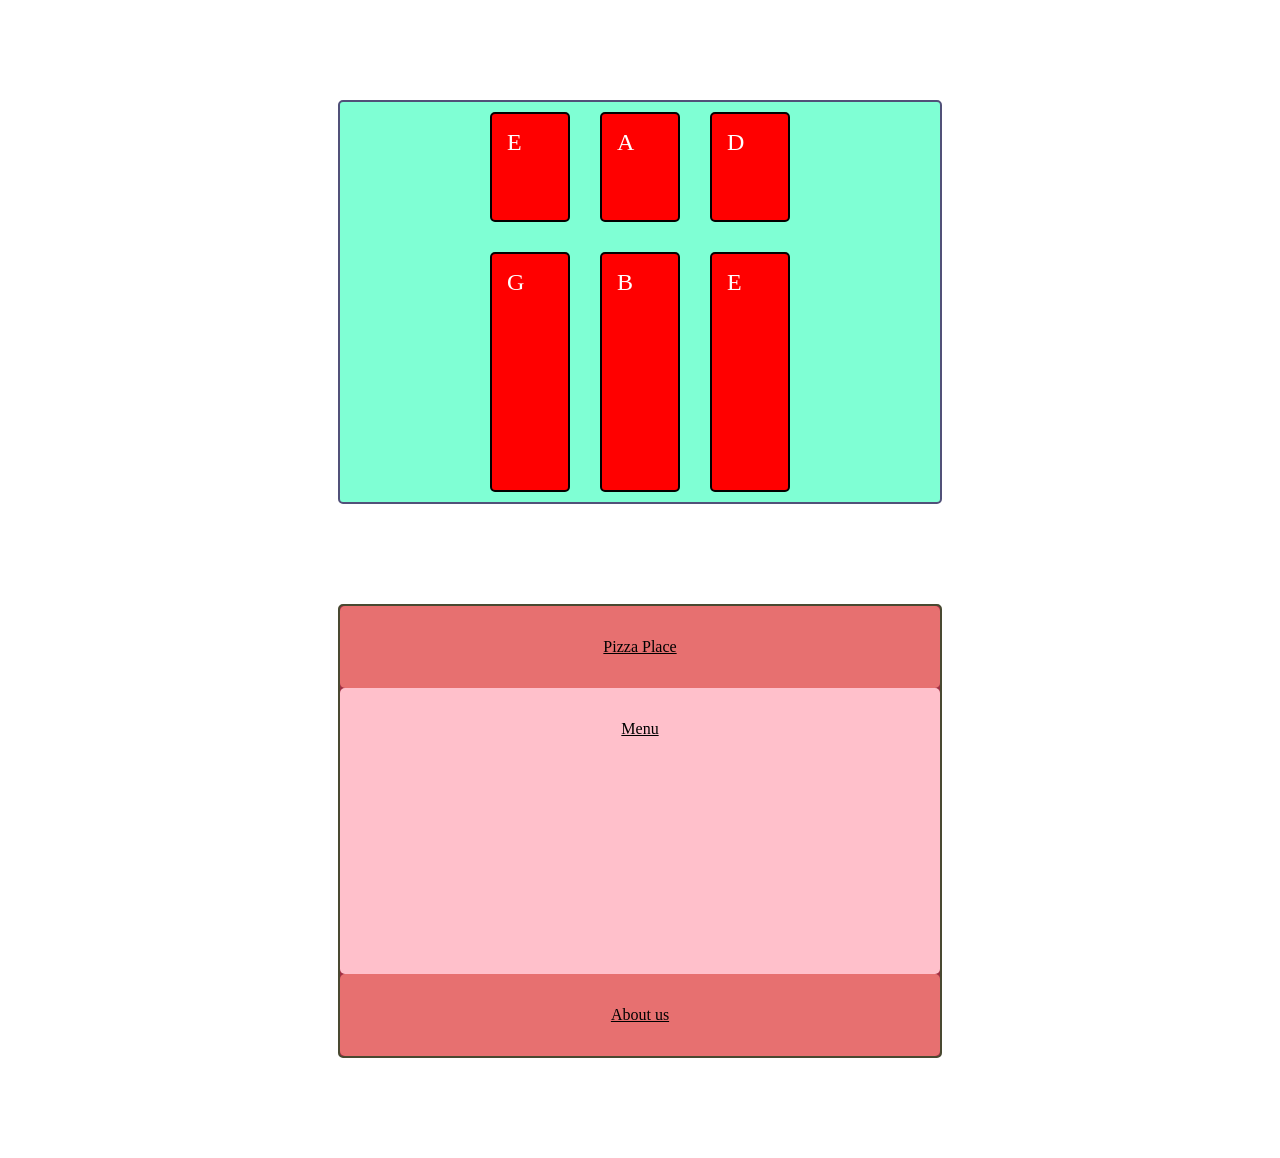
==== css-grid/index.html @ 7c29a6b6 "Rename and reorganize files" ====
<!DOCTYPE html>
<html lang="en">
<head>
    <meta charset="UTF-8">
    <meta name="viewport" content="width=device-width, initial-scale=1.0">
    <title>Grids</title>

    <link rel="stylesheet" href="styles.css">
</head>
<body>
    <div class="grid-container">
        <div class="grid">E</div>
        <div class="grid">A</div>
        <div class="grid">D</div>
        <div class="grid">G</div>
        <div class="grid">B</div>
        <div class="grid">E</div>

    </div>

    <!--restaurant grid-->
    <div class="restaurant">
        <header>Pizza Place</header>
        <main>Menu</main>
        <footer>About us</footer>
    </div>
    
</body>
</html>
---- css-grid/styles.css ----
.grid-container{
    display: grid;
    height: 400px;
    max-width: 600px;
    grid-template-columns: repeat(3, 100px);
    grid-template-rows: 1fr 2fr;
    grid-gap: 10px;
    background-color: aquamarine;
    border: 2px solid rgb(81, 81, 121);
    border-radius: 5px;
    justify-content: center;
    margin: 100px auto;
}
.grid{
    background-color: red;
    color: #fff;
    margin: 10px;
    padding: 15px;
    border-radius: 5px;
    font-size: 150%;
    border:2px solid black;
}


.restaurant{
    display: grid;
    height: 400px;
    max-width: 600px;
    border: 2px solid rgb(73, 73, 49);
    height: 50vh;
    grid-template-rows: auto 1fr auto;
    background-color: rgb(160, 48, 67);
    border-radius: 5px;
    margin: 100px auto;
}
header{
    background-color: rgb(231, 112, 112);
    text-align: center;
    text-decoration: underline;
    padding: 2em;
    border-radius: 5px;
}
main{
    background-color: pink;
    border-radius: 5px;
    text-align: center;
    text-decoration: underline;
    padding: 2em;
}
footer{
    background-color: rgb(231, 112, 112);
    border-radius: 5px;
    text-align: center;
    text-decoration: underline;
    padding: 2em;
}
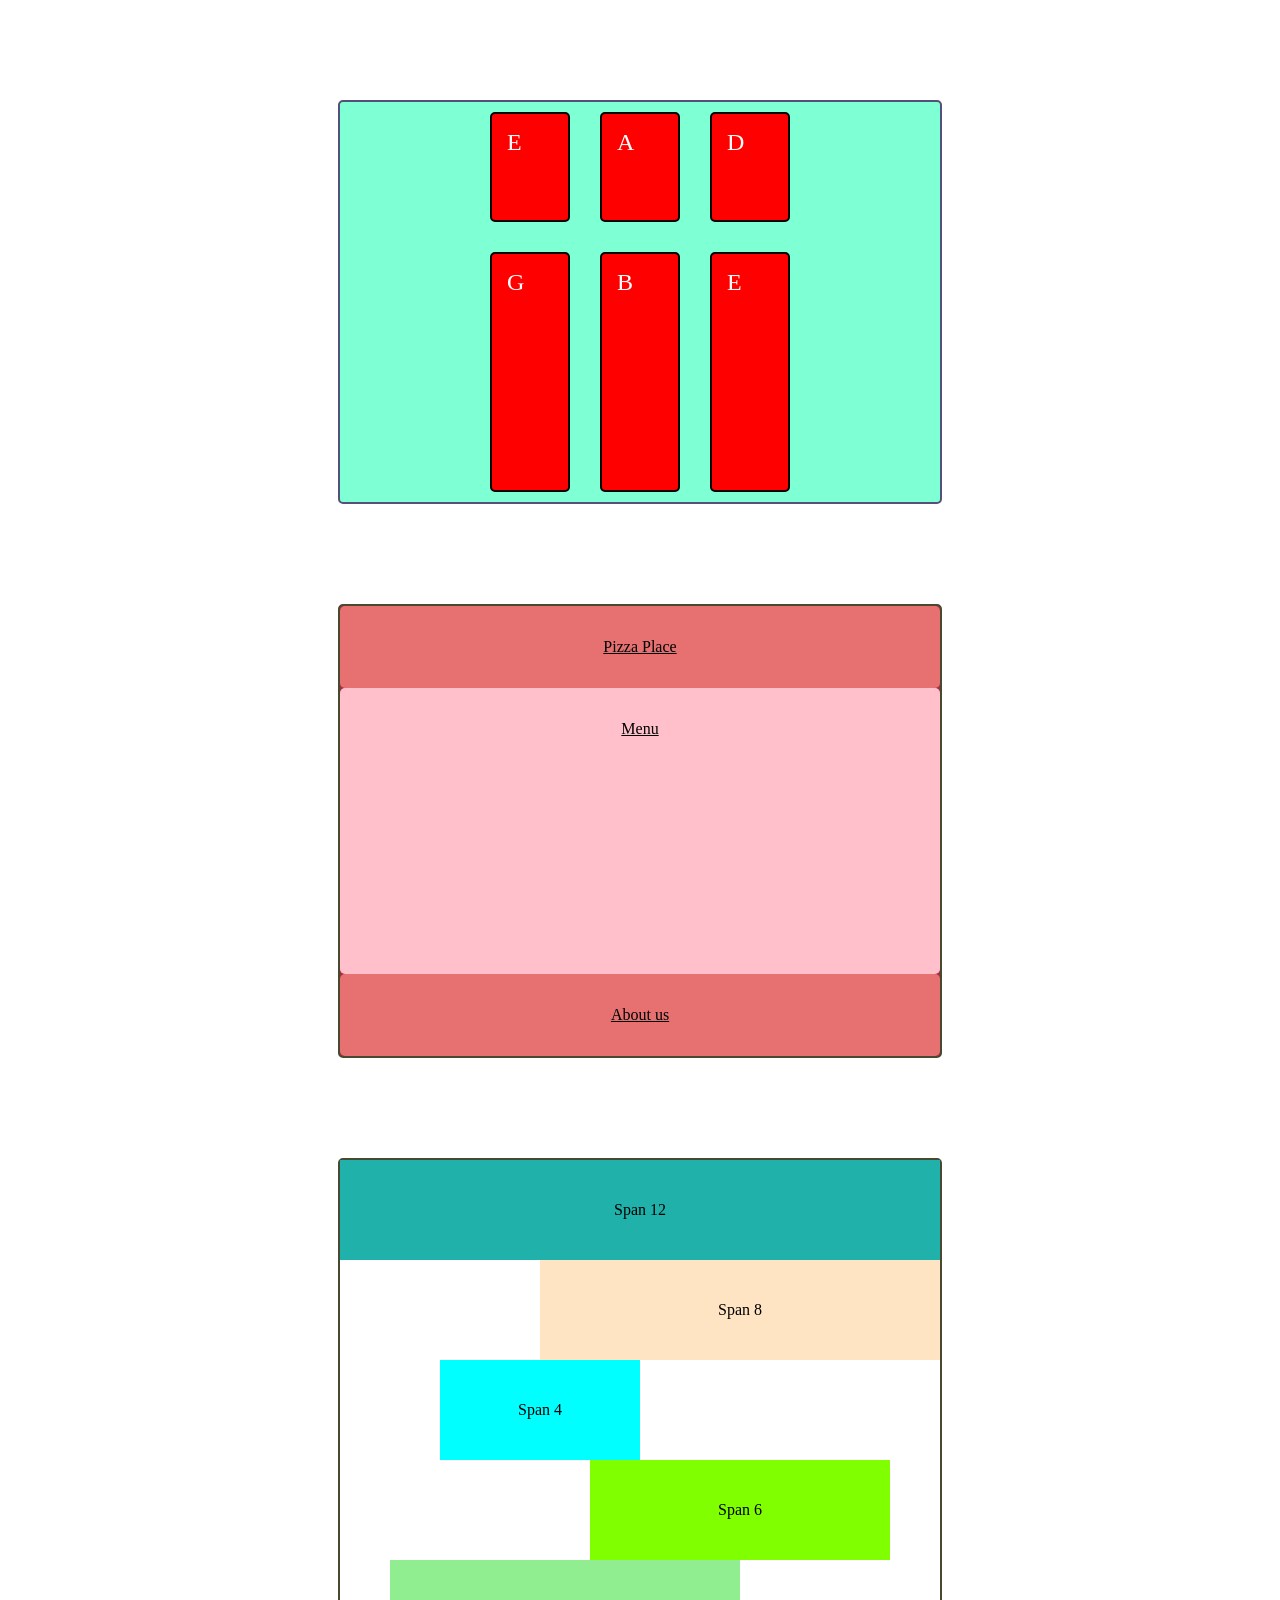
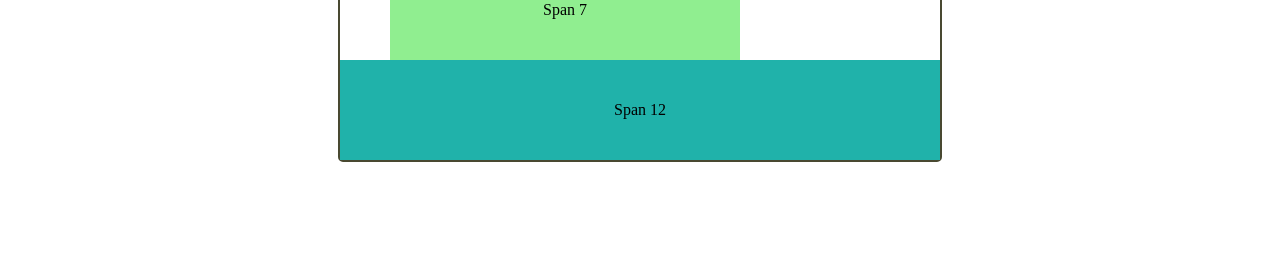
==== commit 0edae06d: "Added 12 span grid" ====
--- a/css-grid/index.html
+++ b/css-grid/index.html
@@ -25,5 +25,14 @@
         <footer>About us</footer>
     </div>
     
+    <!--12 span grid-->
+    <div class="parent">
+        <div class="segment twelve">Span 12</div>
+        <div class="segment eight">Span 8</div>
+        <div class="segment four">Span 4</div>
+        <div class="segment six">Span 6</div>
+        <div class="segment seven">Span 7</div>
+        <div class="segment twelve">Span 12</div>
+    </div>
 </body>
 </html>
--- a/css-grid/styles.css
+++ b/css-grid/styles.css
@@ -53,4 +53,42 @@
     text-align: center;
     text-decoration: underline;
     padding: 2em;
+}
+
+/*12 span grid*/
+.parent{
+    display: grid;
+    grid-template-columns: repeat(12, 1fr);
+    height: auto;
+    max-width: 600px;
+    border: 2px solid rgb(73, 73, 49);
+    border-radius: 5px;
+    margin: 100px auto;
+}
+.segment{
+    display: grid;
+    place-items: center;
+    text-align: center;
+    grid-template-rows: 100px;
+    background-color: orange;
+}
+.twelve{
+    background-color: lightseagreen;
+    grid-column: 1/ span 12;
+}
+.eight{
+    background-color: bisque;
+    grid-column: 5/ span 8;
+}
+.four{
+    background-color: aqua;
+    grid-column: 3/ span 4;
+}
+.six{
+    background-color: chartreuse;
+    grid-column: 6/ span 6;
+}
+.seven{
+    background-color: lightgreen;
+    grid-column: 2/ span 7 ;
 }
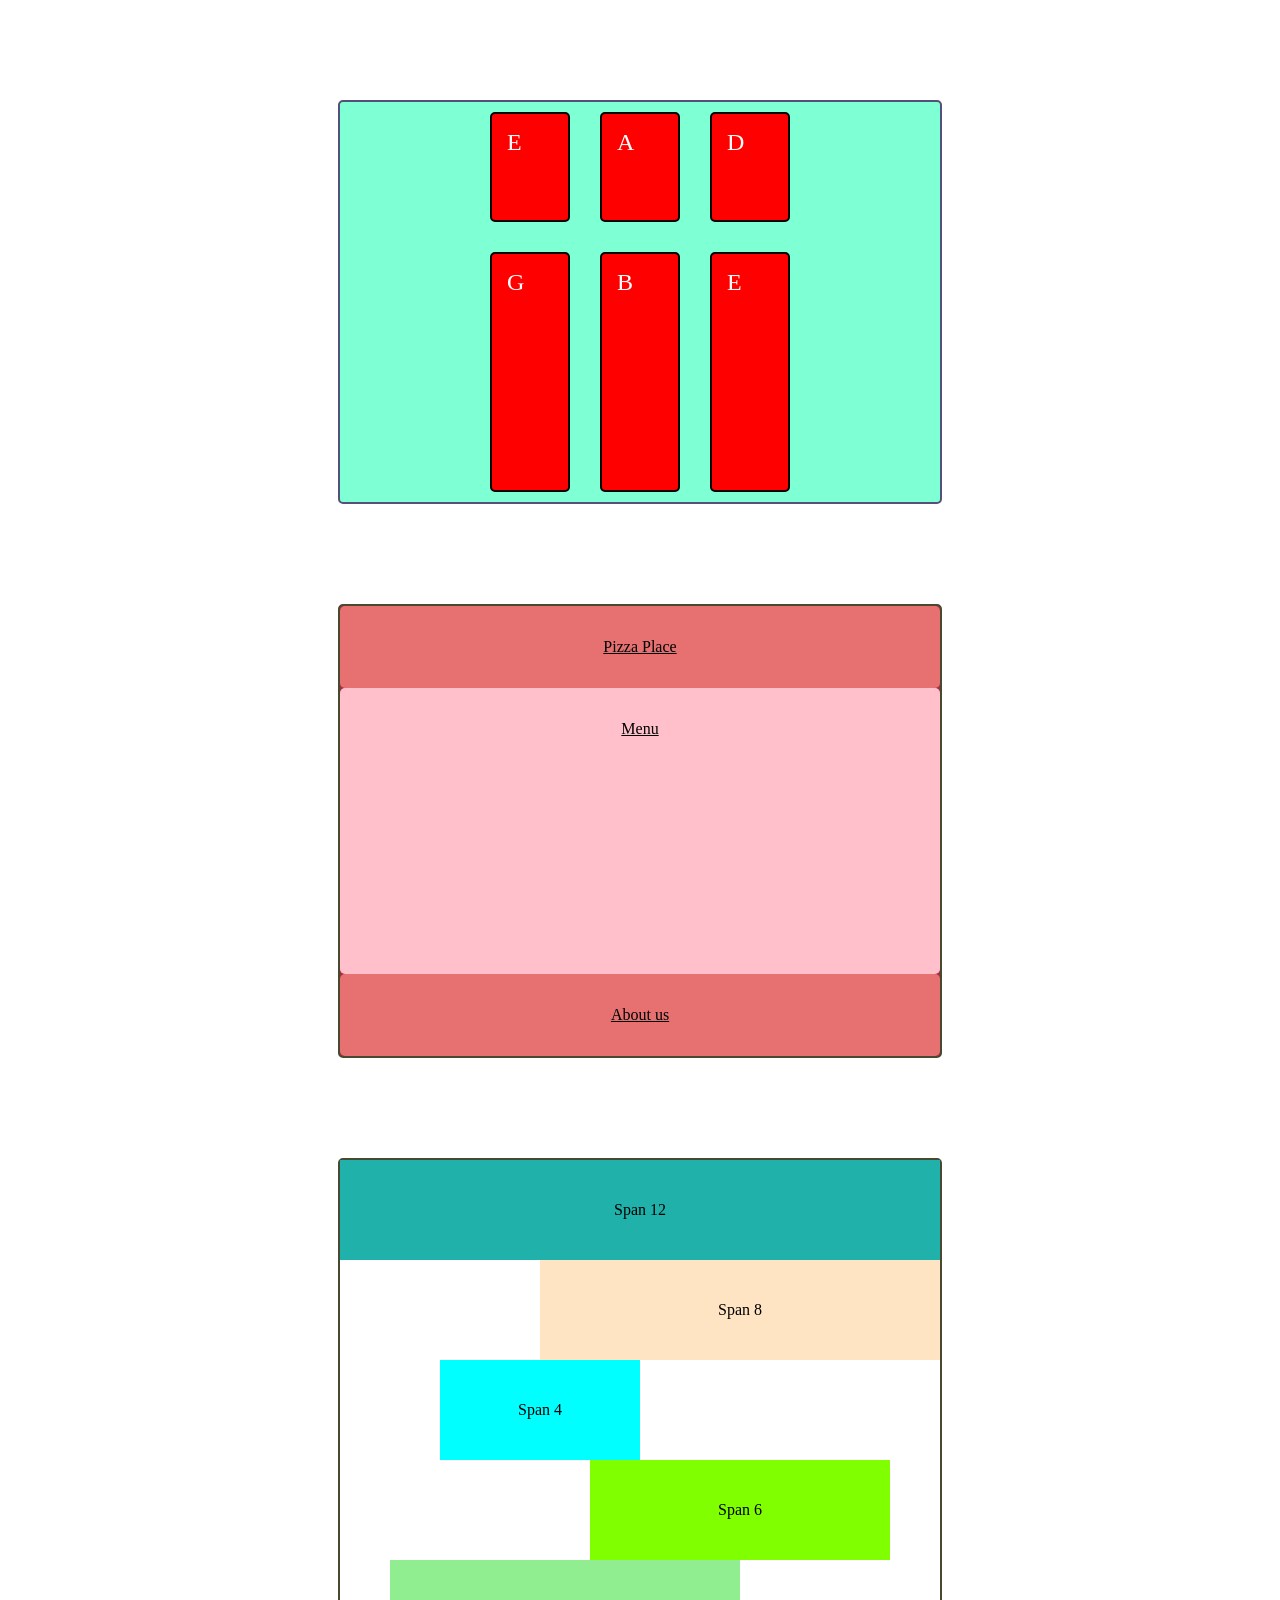
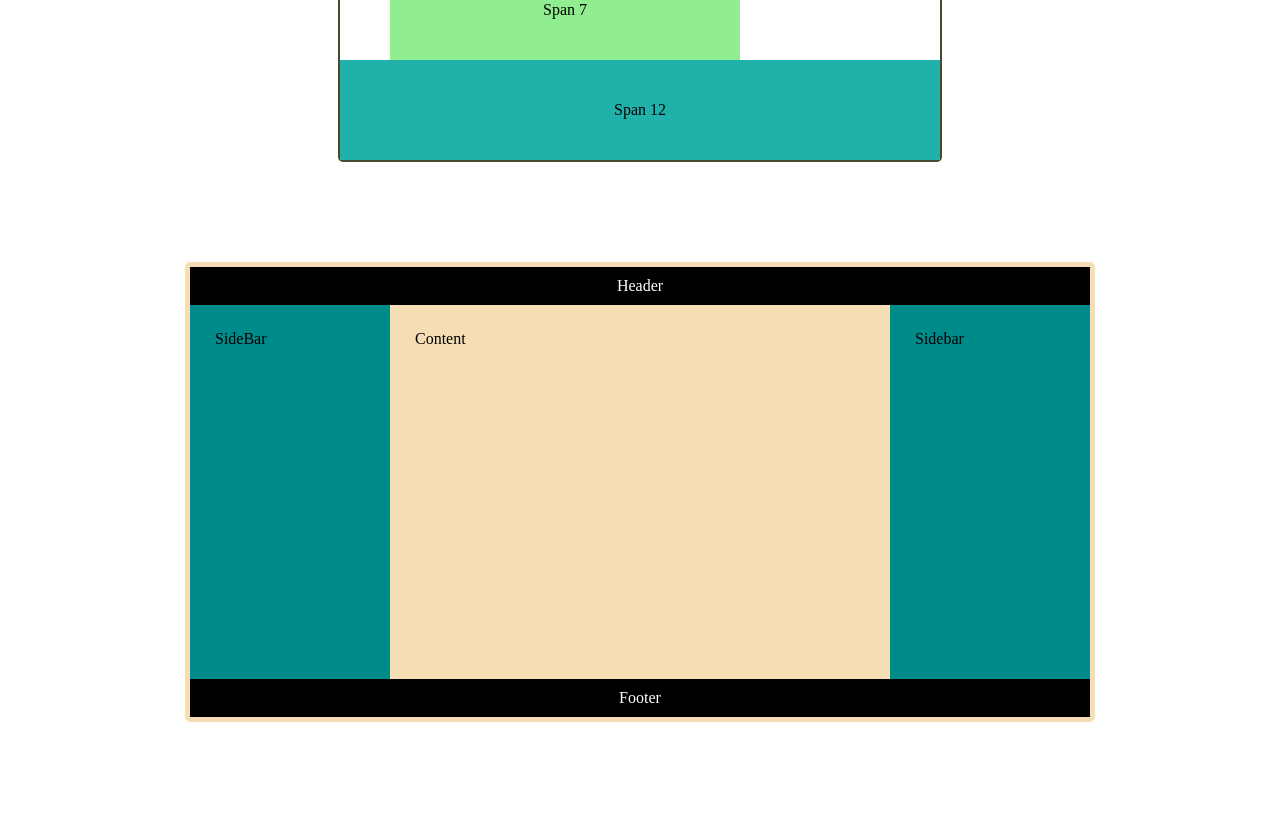
==== commit 7f96ce6b: "Added analog clock animation with css keyframes" ====
--- a/css-grid/index.html
+++ b/css-grid/index.html
@@ -34,5 +34,14 @@
         <div class="segment seven">Span 7</div>
         <div class="segment twelve">Span 12</div>
     </div>
+
+    <!--another grid-->
+    <div class="container">
+        <div class="header">Header</div>
+        <div class="main">Content</div>
+        <div class="sidebar">SideBar</div>
+        <div class="sidebar">Sidebar</div>
+        <div class="footer">Footer</div>
+    </div>
 </body>
 </html>
--- a/css-grid/styles.css
+++ b/css-grid/styles.css
@@ -91,4 +91,55 @@
 .seven{
     background-color: lightgreen;
     grid-column: 2/ span 7 ;
-}+}
+
+/*another grid example*/
+.container{
+    display: grid;
+    min-height: 50vh;
+    max-width: 900px;
+    background-color: wheat;
+    grid-template-columns: 200px 1fr 200px;
+    grid-template-rows: auto 1fr auto;
+    grid-template-areas: "header header header" 
+                         "left main right" 
+                         "footer footer footer";
+    border: 5px solid wheat;
+    border-radius: 5px;
+    margin: 100px auto;
+}
+
+.header {
+    grid-area: header;
+    padding: 10px;
+    background-color:black;
+    color: #fff;
+    text-align: center;
+}
+  
+.main{
+    grid-area: main;
+    padding:25px;
+}  
+
+.left {
+    grid-area: left;
+    background-color: rgb(221, 19, 19);
+  }
+  
+.right {
+    grid-area: right;
+  }
+  
+.footer {
+    grid-area: footer;
+    padding: 10px;
+    background-color:black;
+    color: #fff;
+    text-align: center;
+  }
+  
+.sidebar {
+    padding: 25px;
+    background-color:darkcyan;
+  }
